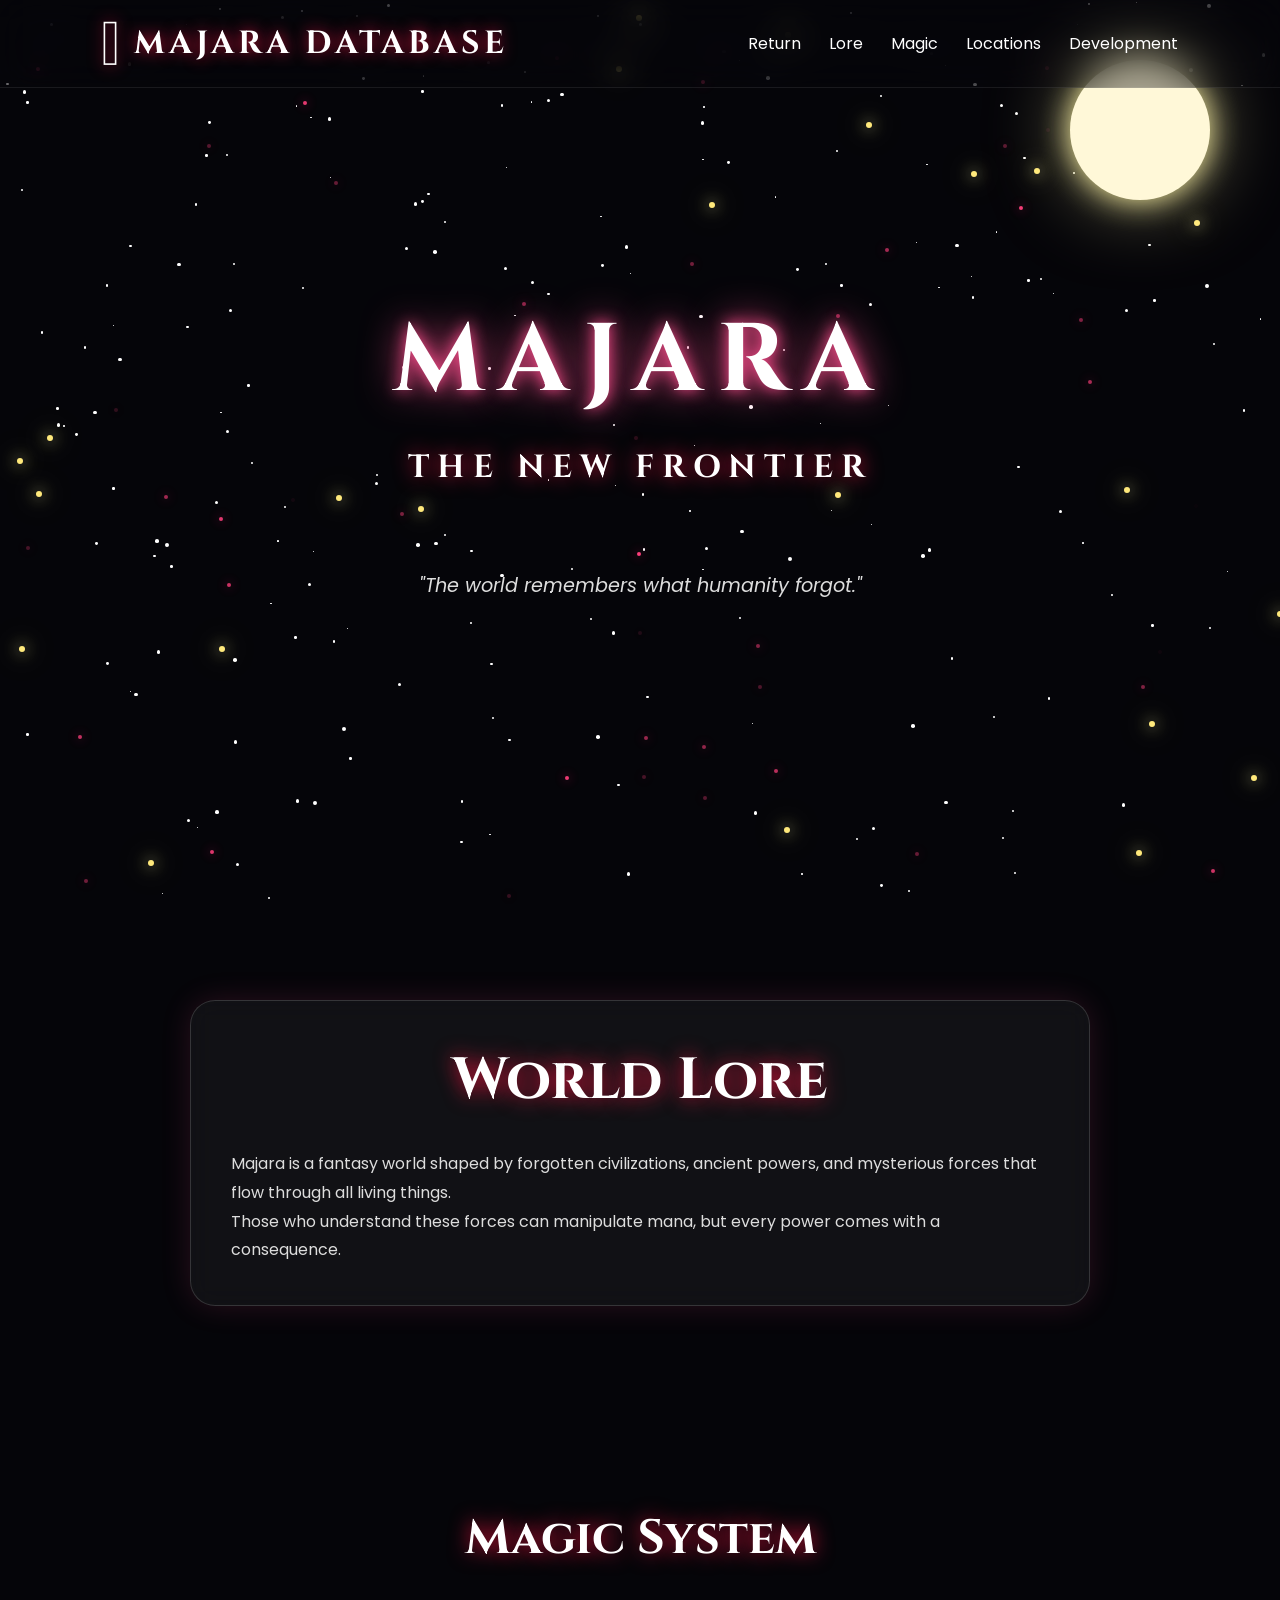
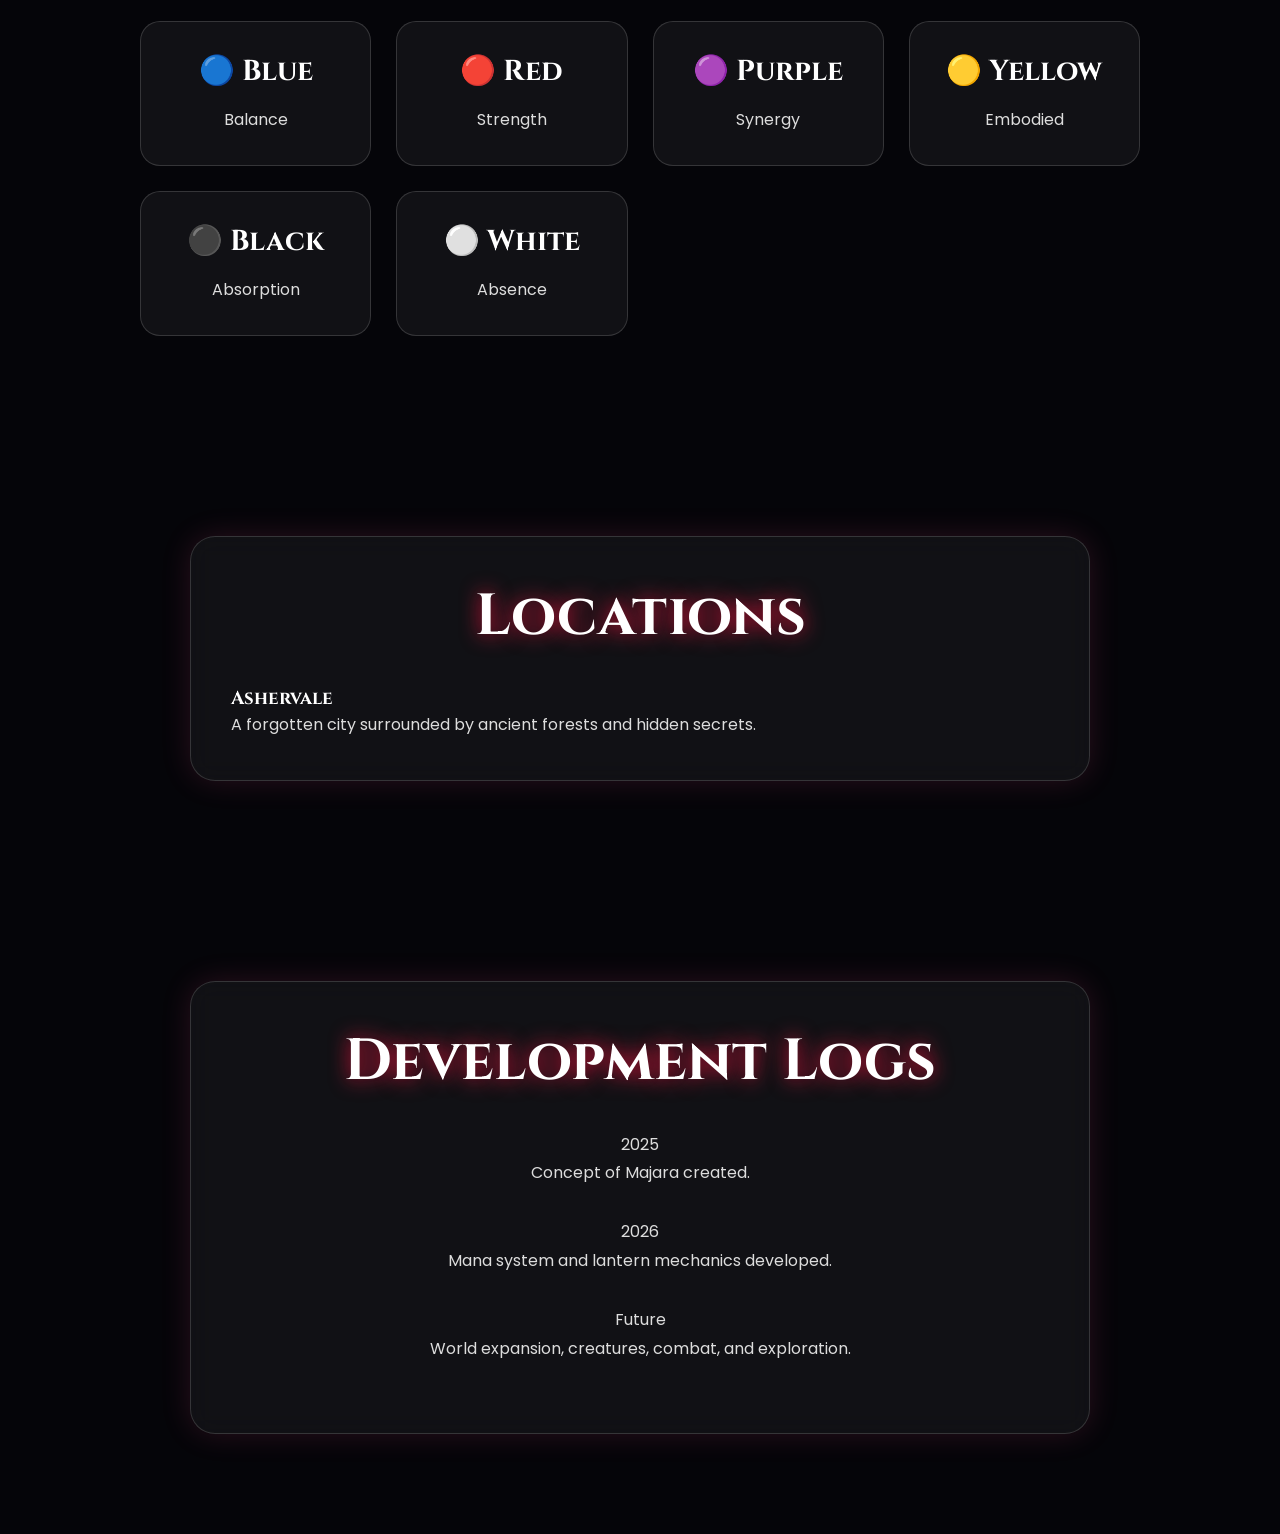
==== majara.html @ c11dbf0e "Added New pages" ====
<!DOCTYPE html>
<html lang="en">

<head>

<meta charset="UTF-8">

<meta name="viewport" content="width=device-width, initial-scale=1.0">

<title>MAJARA | World Database</title>

<link rel="stylesheet" href="css/style.css">

<link rel="stylesheet" href="css/majara.css">


<link href="https://fonts.googleapis.com/css2?family=Cinzel:wght@400;600;700&family=Poppins:wght@300;400;600&display=swap" rel="stylesheet">


</head>


<body>


<div id="stars"></div>

<div id="particleContainer"></div>

<div id="fireflyContainer"></div>

<div id="moon"></div>



<header>

<div class="logo">

𒀯 MAJARA DATABASE

</div>


<nav>

<a href="index.html">
Return
</a>


<a href="#lore">
Lore
</a>


<a href="#magic">
Magic
</a>


<a href="#locations">
Locations
</a>


<a href="#development">
Development
</a>


</nav>


</header>




<section class="majaraHero">


<h1>

MAJARA

</h1>


<h2>

THE NEW FRONTIER

</h2>


<p>

"The world remembers what humanity forgot."

</p>


</section>






<section id="lore">


<div class="glass">


<h2>

World Lore

</h2>


<p>

Majara is a fantasy world shaped by forgotten civilizations,
ancient powers, and mysterious forces that flow through all living things.

</p>


<p>

Those who understand these forces can manipulate mana,
but every power comes with a consequence.

</p>


</div>


</section>







<section id="magic">


<h2>

Magic System

</h2>



<div class="loreGrid">



<div class="loreCard">

<h3>

🔵 Blue

</h3>

<p>

Balance

</p>

</div>



<div class="loreCard">

<h3>

🔴 Red

</h3>

<p>

Strength

</p>

</div>




<div class="loreCard">

<h3>

🟣 Purple

</h3>

<p>

Synergy

</p>

</div>





<div class="loreCard">

<h3>

🟡 Yellow

</h3>

<p>

Embodied

</p>

</div>




<div class="loreCard">

<h3>

⚫ Black

</h3>

<p>

Absorption

</p>

</div>



<div class="loreCard">

<h3>

⚪ White

</h3>

<p>

Absence

</p>

</div>



</div>


</section>








<section id="locations">


<div class="glass">


<h2>

Locations

</h2>


<h3>

Ashervale

</h3>


<p>

A forgotten city surrounded by ancient forests and hidden secrets.

</p>


</div>


</section>








<section id="development">


<div class="glass">


<h2>

Development Logs

</h2>



<p>

2025

<br>

Concept of Majara created.

</p>



<p>

2026

<br>

Mana system and lantern mechanics developed.

</p>



<p>

Future

<br>

World expansion, creatures, combat, and exploration.

</p>


</div>


</section>




<script src="js/script.js"></script>


</body>

</html>
---- css/style.css ----
/* ==========================================================
   MALARA PORTFOLIO
   STYLE.CSS
   PART 1 - GLOBAL / BACKGROUND / NAVIGATION / HERO
========================================================== */

/* ===========================
   RESET
=========================== */

*{
    margin:0;
    padding:0;
    box-sizing:border-box;
}

html{
    scroll-behavior:smooth;
}

body{

    font-family:"Poppins",sans-serif;

    color:white;

    background:
    radial-gradient(circle at top,
    #181428 0%,
    #090812 45%,
    #040404 100%);

    overflow-x:hidden;

}

/* ===========================
   SCROLLBAR
=========================== */

::-webkit-scrollbar{
    width:10px;
}

::-webkit-scrollbar-track{
    background:#090909;
}

::-webkit-scrollbar-thumb{

    background:#7f1033;

    border-radius:20px;

}

::-webkit-scrollbar-thumb:hover{

    background:#c41452;

}

/* ===========================
   STARS
=========================== */

#stars{

    position:fixed;

    inset:0;

    overflow:hidden;

    pointer-events:none;

    z-index:-20;

}

.star{

    position:absolute;

    width:2px;

    height:2px;

    border-radius:50%;

    background:white;

    animation:
    twinkle 4s infinite ease-in-out;

}

@keyframes twinkle{

0%{

opacity:.2;

transform:scale(.6);

}

50%{

opacity:1;

transform:scale(1.4);

}

100%{

opacity:.2;

transform:scale(.6);

}

}

/* ===========================
   PARTICLES
=========================== */

#particleContainer{

    position:fixed;

    inset:0;

    pointer-events:none;

    z-index:-15;

}

.particle{

    position:absolute;

    width:4px;

    height:4px;

    border-radius:50%;

    background:#ff3f7d;

    box-shadow:
    0 0 12px #ff2b6e;

}

/* ===========================
   FIREFLIES
=========================== */

#fireflyContainer{

    position:fixed;

    inset:0;

    pointer-events:none;

    z-index:-10;

}

.firefly{

    position:absolute;

    width:6px;

    height:6px;

    border-radius:50%;

    background:#ffe97c;

    box-shadow:

    0 0 15px #fff7ad,

    0 0 30px #ffd95c;

}

/* ===========================
   MOON
=========================== */

#moon{

    position:fixed;

    right:70px;

    top:60px;

    width:140px;

    height:140px;

    border-radius:50%;

    background:#fff8d8;

    box-shadow:

    0 0 30px #fff5a5,

    0 0 80px rgba(255,245,170,.5);

    z-index:-5;

}

/* ===========================
   NAVBAR
=========================== */

header{

    position:fixed;

    top:0;

    left:0;

    width:100%;

    padding:22px 8%;

    display:flex;

    justify-content:space-between;

    align-items:center;

    backdrop-filter:blur(18px);

    background:rgba(8,8,12,.35);

    border-bottom:

    1px solid rgba(255,255,255,.08);

    z-index:999;

}

.logo{

    font-family:"Cinzel",serif;

    font-size:32px;

    font-weight:bold;

    color:white;

    letter-spacing:4px;

    text-shadow:

    0 0 15px crimson;

}

nav{

    display:flex;

    gap:28px;

}

nav a{

    color:white;

    text-decoration:none;

    font-size:16px;

    transition:.3s;

    position:relative;

}

nav a::after{

    content:"";

    position:absolute;

    left:0;

    bottom:-6px;

    width:0;

    height:2px;

    background:#ff3f82;

    transition:.35s;

}

nav a:hover{

    color:#ff4f8f;

}

nav a:hover::after{

    width:100%;

}

/* ===========================
   HERO
=========================== */

#home{

    min-height:100vh;

    display:flex;

    justify-content:center;

    align-items:center;

    padding:120px 30px;

}

.hero{

    text-align:center;

    width:min(900px,90vw);

}

.heroLogo{

    width:170px;

    margin-bottom:35px;

    transition:.5s;

    filter:

    drop-shadow(0 0 25px crimson);

}

.heroLogo:hover{

    transform:

    rotate(-3deg)

    scale(1.05);

}

.hero h1{

    font-family:"Cinzel",serif;

    font-size:clamp(60px,8vw,110px);

    letter-spacing:6px;

    text-shadow:

    0 0 25px crimson;

}

.hero h2{

    margin-top:15px;

    font-size:30px;

    color:#ff6fa6;

}

.hero p{

    margin-top:25px;

    font-size:20px;

    opacity:.85;

    line-height:1.8;

}

/* ===========================
   SOCIALS
=========================== */

.socials{

    display:flex;

    justify-content:center;

    gap:18px;

    flex-wrap:wrap;

    margin-top:45px;

}

.socials a{

    padding:14px 28px;

    border-radius:50px;

    text-decoration:none;

    color:white;

    background:

    rgba(255,255,255,.08);

    border:

    1px solid rgba(255,255,255,.12);

    backdrop-filter:blur(15px);

    transition:.35s;

}

.socials a:hover{

    transform:

    translateY(-5px);

    background:

    rgba(255,60,120,.25);

    box-shadow:

    0 0 20px crimson;

}

/* ===========================
   BUTTON
=========================== */

button{

    margin-top:45px;

    padding:18px 48px;

    border:none;

    border-radius:60px;

    background:

    linear-gradient(
    135deg,
    #ff0059,
    #b0005b);

    color:white;

    font-size:18px;

    cursor:pointer;

    transition:.35s;

}

button:hover{

    transform:

    translateY(-4px);

    box-shadow:

    0 0 30px crimson;

}

/* ===========================
   SECTION
=========================== */

section{

    padding:120px 8%;

}

/* ===========================
   GLASS CARD
=========================== */

.glass{

    background:

    rgba(255,255,255,.06);

    backdrop-filter:blur(18px);

    border:

    1px solid rgba(255,255,255,.08);

    border-radius:28px;

    padding:45px;

    box-shadow:

    0 0 30px rgba(0,0,0,.35);

}

/* ===========================
   RESPONSIVE
=========================== */

@media(max-width:900px){

header{

    flex-direction:column;

    gap:18px;

    padding:18px;

}

nav{

    flex-wrap:wrap;

    justify-content:center;

}

.heroLogo{

    width:120px;

}

.hero h2{

    font-size:24px;

}

.hero p{

    font-size:17px;

}

.socials{

    gap:12px;

}

.socials a{

    width:100%;

    max-width:280px;

    text-align:center;

}

button{

    width:100%;

    max-width:300px;

}

#moon{

    width:90px;

    height:90px;

    right:20px;

    top:25px;

}

}

/* ==========================================================
   PART 2 - ABOUT / HISTORY / SKILLS / PROJECTS / GALLERY / CONTACT
==========================================================*/

/* ===========================
   SECTION TITLES
=========================== */

section h2{

    font-family:"Cinzel",serif;

    font-size:clamp(36px,5vw,58px);

    text-align:center;

    margin-bottom:60px;

    text-shadow:

    0 0 20px crimson;

}

/* ===========================
   ABOUT
=========================== */

#about{

    display:flex;

    justify-content:center;

    align-items:center;

}

#about .glass{

    display:grid;

    grid-template-columns:

    320px 1fr;

    gap:50px;

    max-width:1200px;

    width:100%;

}

.aboutLeft{

    display:flex;

    justify-content:center;

    align-items:center;

}

.avatar{

    width:260px;

    aspect-ratio:1;

    object-fit:cover;

    border-radius:50%;

    border:

    4px solid rgba(255,255,255,.15);

    box-shadow:

    0 0 30px crimson;

    transition:.45s;

}

.avatar:hover{

    transform:

    scale(1.05);

    box-shadow:

    0 0 45px hotpink;

}

.aboutRight{

    display:flex;

    flex-direction:column;

    justify-content:center;

}

.aboutRight p{

    line-height:2;

    font-size:18px;

    opacity:.9;

}

.aboutStats{

    margin-top:35px;

    display:grid;

    grid-template-columns:

    repeat(auto-fit,minmax(130px,1fr));

    gap:20px;

}

.stat{

    padding:18px;

    border-radius:18px;

    background:

    rgba(255,255,255,.05);

    text-align:center;

}

.stat h3{

    color:#ff5d96;

    margin-bottom:8px;

}

/* ===========================
HISTORY
=========================== */

#history{

padding:120px 10%;
text-align:center;

}

.timeline{

max-width:900px;
margin:auto;
display:flex;
flex-direction:column;
gap:30px;

}

.timelineItem{

display:flex;
align-items:flex-start;
gap:25px;

padding:25px;

background:rgba(255,255,255,.05);

border:1px solid rgba(255,255,255,.08);

border-radius:18px;

backdrop-filter:blur(10px);

transition:.35s;

}

.timelineItem:hover{

transform:translateY(-5px);

border-color:#ff4f8f;

box-shadow:0 0 25px rgba(255,79,143,.35);

}

.timelineYear{

min-width:90px;

font-size:28px;

font-weight:700;

color:#ff4f8f;

font-family:"Cinzel",serif;

}

.timelineContent{

text-align:left;

}

.timelineContent h3{

margin-bottom:10px;

font-size:22px;

}

.timelineContent p{

opacity:.85;

line-height:1.7;

}

@media(max-width:768px){

.timelineItem{

flex-direction:column;
text-align:center;

}

.timelineContent{

text-align:center;

}

.timelineYear{

min-width:0;

}

}

/* ===========================
   DEVELOPER PROFILE
=========================== */

.developerProfile{

    width:80%;
    max-width:700px;

    margin:40px auto;

    padding:30px;

    background:rgba(255,255,255,0.05);

    border:1px solid rgba(255,255,255,0.15);

    border-radius:20px;

    backdrop-filter:blur(10px);

    text-align:center;

}


.developerProfile h3{

    font-family:"Cinzel", serif;

    font-size:2rem;

    margin-bottom:20px;

}


.developerProfile p{

    margin:10px;

    font-size:1.1rem;

}

/* ===========================
   SKILLS
=========================== */

.skillGrid{

    max-width:1100px;

    margin:auto;

    display:grid;

    grid-template-columns:

    repeat(auto-fit,minmax(320px,1fr));

    gap:30px;

}

.skillCard{

    padding:25px;

    border-radius:22px;

    background:

    rgba(255,255,255,.05);

    backdrop-filter:blur(12px);

    transition:.35s;

}

.skillCard:hover{

    transform:

    translateY(-8px);

    box-shadow:

    0 0 30px crimson;

}

.skillCard h3{

    margin-bottom:18px;

}

.skillBar{

    width:100%;

    height:14px;

    border-radius:30px;

    overflow:hidden;

    background:

    rgba(255,255,255,.08);

}

.fill{

    height:100%;

    border-radius:30px;

    background:

    linear-gradient(
    90deg,
    #ff3d74,
    #ff8eb7);

}

.lua{

    width:45%;

}

.csharp{

    width:75%;

}

.python{

    width:75%;

}

.html{

    width:100%;

}

.blender{

    width:65%;

}

.SQL{

    width:100%;
}

.C{

    width:85%;
}

.Java{

    width:50%
}

.Computer{

    width:100%;
}

/* ===========================
   PROJECTS
=========================== */

.projectGrid{

    display:grid;

    grid-template-columns:

    repeat(auto-fit,minmax(330px,1fr));

    gap:35px;

    max-width:1300px;

    margin:auto;

}

.project{

    overflow:hidden;

    border-radius:25px;

    background:

    rgba(255,255,255,.05);

    backdrop-filter:blur(12px);

    transition:.35s;

}

.project:hover{

    transform:

    translateY(-10px);

    box-shadow:

    0 0 35px crimson;

}

.project img{

    width:100%;

    height:220px;

    object-fit:cover;

}

.project h3{

    margin:20px;

}

.project p{

    margin:

    0 20px 25px;

    opacity:.8;

    line-height:1.7;

}

/* ===========================
   GALLERY
=========================== */

.galleryGrid{

    max-width:1300px;

    margin:auto;

    display:grid;

    grid-template-columns:

    repeat(auto-fit,minmax(250px,1fr));

    gap:20px;

}

.galleryGrid img{

    width:100%;

    aspect-ratio:1;

    object-fit:cover;

    border-radius:18px;

    cursor:pointer;

    transition:.35s;

}

.galleryGrid img:hover{

    transform:

    scale(1.04);

    box-shadow:

    0 0 25px crimson;

}

/* ===========================
   CONTACT
=========================== */

#contact{

    display:flex;

    justify-content:center;

}

#contact .glass{

    max-width:700px;

    width:100%;

    text-align:center;

}

#contact p{

    margin-top:15px;

    font-size:18px;

    opacity:.85;

}

/* ===========================
   FOOTER
=========================== */

footer{

    padding:35px;

    text-align:center;

    opacity:.55;

}

/* ===========================
   MOBILE
=========================== */

@media(max-width:900px){

#about .glass{

    grid-template-columns:1fr;

    text-align:center;

}

.avatar{

    width:190px;

}

.aboutRight{

    align-items:center;

}

.aboutRight p{

    font-size:17px;

}

.skillGrid{

    grid-template-columns:1fr;

}

.projectGrid{

    grid-template-columns:1fr;

}

.galleryGrid{

    grid-template-columns:

    repeat(2,1fr);

}

}

@media(max-width:600px){

.galleryGrid{

    grid-template-columns:1fr;

}

.project img{

    height:190px;

}

section{

    padding:80px 20px;

}

.glass{

    padding:28px;

}

section h2{

    margin-bottom:40px;

}

}

/* ===========================
   LIGHTBOX
=========================== */

#lightbox{

position:fixed;

inset:0;

background:rgba(0,0,0,.92);

display:flex;

justify-content:center;

align-items:center;

opacity:0;

pointer-events:none;

transition:.35s;

z-index:9999;

}

#lightbox.active{

opacity:1;

pointer-events:auto;

}

#lightbox img{

max-width:90vw;

max-height:90vh;

border-radius:20px;

box-shadow:

0 0 40px crimson;

}

/* ===========================
   CURSOR
=========================== */

#cursorGlow{

position:fixed;

width:22px;

height:22px;

border-radius:50%;

background:

rgba(255,50,120,.45);

filter:blur(10px);

pointer-events:none;

transform:

translate(-50%,-50%);

z-index:99999;

}


/* ==========================================================
   FINAL STYLES
==========================================================*/

#loader{

position:fixed;

inset:0;

background:#050505;

display:flex;

justify-content:center;

align-items:center;

z-index:999999;

transition:.8s;

}

#loader.hide{

opacity:0;

pointer-events:none;

}

.loaderContent{

text-align:center;

}

.loaderContent h1{

font-family:"Cinzel",serif;

font-size:70px;

letter-spacing:8px;

text-shadow:

0 0 30px crimson;

margin-bottom:30px;

}

.loaderBar{

width:520px;

height:8px;

background:#222;

border-radius:20px;

overflow:hidden;

}

.loaderFill{

height:100%;

width:0%;

background:

linear-gradient(

90deg,

crimson,

hotpink

);

animation:

loadingBar 1.2s linear;

}

@keyframes loadingBar{

from{

width:0;

}

to{

width:100%;

}

}

/* ===========================
   ACTIVE NAV
=========================== */

nav a.active{

color:#ff4b87;

}

nav a.active::after{

width:100%;

}

/* ===========================
   SMOOTH CARD HOVER
=========================== */

.project img{

transition:.5s;

}

.project:hover img{

transform:scale(1.06);

}

.galleryGrid img{

transition:

transform .35s,

box-shadow .35s;

}

.galleryGrid img:hover{

transform:scale(1.03);

}

/* ===========================
   MOBILE
=========================== */

@media(max-width:900px){

.loaderContent h1{

font-size:45px;

}

.loaderBar {
    width: 80vw;
    max-width: 500px;
    height: 8px;
    background: #222;
    border-radius: 20px;
    overflow: hidden;
}

}

#musicButton {
    position: fixed;
    top: 65px;
    left: 20px;
    z-index: 9999;
}

.social-buttons {
    display: flex;
    gap: 20px;
    justify-content: center;
    align-items: center;
}


.social-buttons a {
    width: 45px;
    height: 45px;

    display: flex;
    justify-content: center;
    align-items: center;

    transition: 0.3s;
}


.social-buttons img {
    width: 35px;
    height: 35px;

    filter: drop-shadow(0 0 8px white);

    transition: 0.3s;
}


.social-buttons a:hover img {
    transform: scale(1.2);

    filter:
        brightness(0)
        saturate(100%)
        invert(56%)
        sepia(89%)
        saturate(2500%)
        hue-rotate(305deg)
        brightness(103%)
        contrast(105%)
        drop-shadow(0 0 10px #ff4f8f)
        drop-shadow(0 0 20px #ff4f8f);
}

.social-buttons a {
    border-radius: 50%;
    transition: 0.3s;
}


.social-buttons a:hover {
    background: rgba(255, 79, 143, 0.15);

    box-shadow:
        0 0 10px #ff4f8f,
        0 0 25px #ff4f8f,
        0 0 45px #ff4f8f;
}

@media (max-width: 600px){

    nav {
        display:flex;
        flex-wrap:wrap;
        justify-content:center;
        gap:15px;
    }

    nav a {
        font-size:18px;
    }

}

@media(max-width:600px){

.social-buttons {
    gap:15px;
}

.social-buttons img {
    width:32px;
    height:32px;
}

}

/* ==========================================================
   FINAL MOBILE OPTIMIZATION FIX
========================================================== */


@media(max-width:768px){

    /* HEADER */
    header{

        position:fixed;

        top:0;

        padding:10px 15px;

        flex-direction:column;

        gap:8px;

        height:auto;

    }


    /* LOGO */
    .logo{

        font-size:22px;

        letter-spacing:3px;

    }


    /* NAV */
    nav{

        gap:12px;

        justify-content:center;

    }


    nav a{

        font-size:14px;

    }


    /* MUSIC BUTTON REAL FIX */
    #musicButton{

        width:35px;

        height:35px;

        padding:0;

        margin:0;

        border-radius:50%;

        position:fixed;

        top:10px;

        left:10px;

        z-index:99999;

        display:flex;

        justify-content:center;

        align-items:center;

        font-size:12px;

    }


    #musicButton img{

        width:15px;

        height:15px;

    }


    /* HERO */
    #home{

        padding-top:170px;

    }


    .heroLogo{

        width:90px;

        margin-bottom:20px;

    }


    .hero h1{

        font-size:50px;

        letter-spacing:3px;

    }


    /* LOADER */
    .loaderContent h1{

        font-size:38px;

        letter-spacing:4px;

    }


    .loaderBar{

        width:220px;

        height:6px;

    }

}



/* EXTRA SMALL PHONES */

@media(max-width:480px){


    header{

        padding:8px;

    }


    nav{

        gap:8px;

    }


    nav a{

        font-size:13px;

    }


    #musicButton{

        width:28px;

        height:28px;

        font-size:10px;

    }


    #musicButton img{

        width:12px;

        height:12px;

    }


}

/* ===========================
   CURRENT QUEST
=========================== */


#quest{

    padding:100px 20px;

}



.questCard{

    width:80%;

    max-width:800px;

    margin:auto;

    padding:40px;


    background:rgba(255,255,255,0.05);

    border:1px solid rgba(255,255,255,0.15);

    border-radius:25px;

    backdrop-filter:blur(10px);


}



.questCard h3{

    text-align:center;

    font-family:"Cinzel", serif;

    margin-bottom:20px;

}



.questCard p{

    text-align:center;

    line-height:1.7;

}



.questProgress{

    margin:40px 0;

}



.questItem{

    margin-bottom:25px;

}



.questItem h4{

    margin-bottom:10px;

}



.questBar{

    width:100%;

    height:12px;

    background:#222;

    border-radius:20px;

    overflow:hidden;

}



.questFill{

    height:100%;

    border-radius:20px;

    background:#ff4f8f;

}



.world{

    width:50%;

}



.systems{

    width:50%;

}



.assets{

    width:25%;

}



.objectives{

    margin-top:30px;

}



.objectives p{

    text-align:left;

    margin:8px;

}

/* ===========================
   TERMINAL MODE
=========================== */


#terminalOverlay{

position:fixed;

inset:0;

background:rgba(0,0,0,.85);

display:none;

align-items:center;

justify-content:center;

z-index:99999;

}



#terminalOverlay.active{

display:flex;

}



.terminalWindow{

width:650px;

max-width:90%;

background:#050505;

border:1px solid #ff4f8f;

box-shadow:
0 0 20px #ff4f8f,
0 0 60px rgba(255,79,143,.4);

font-family:monospace;

color:#ff4f8f;

border-radius:10px;

overflow:hidden;

}



.terminalTop{

display:flex;

justify-content:space-between;

padding:15px;

background:#111;

border-bottom:1px solid #ff4f8f;

}



#closeTerminal{

background:none;

border:none;

color:#ff4f8f;

font-size:18px;

cursor:pointer;

}



#terminalOutput{

padding:25px;

line-height:1.8;

min-height:350px;

}



.terminalInput{

padding:15px 25px;

border-top:1px solid #222;

}



.cursor{

animation:blink 1s infinite;

}



@keyframes blink{

50%{

opacity:0;

}

}

/* ===========================
   TERMINAL TEXT EFFECT
=========================== */


#terminalOutput p{

margin:5px 0;

}



#terminalOutput{

font-size:15px;

}



.terminalWindow::after{

content:"";

position:absolute;

pointer-events:none;

}
---- css/majara.css ----
/* ==========================================================
   MAJARA DATABASE
   FANTASY WORLD PAGE STYLE
========================================================== */


/* ===========================
   GLOBAL
=========================== */


body{

    background:#050509;

    color:white;

    overflow-x:hidden;

}



h1,
h2,
h3{

    font-family:"Cinzel", serif;

}



p{

    font-family:"Poppins", sans-serif;

    color:#ddd;

    line-height:1.8;

}



/* ===========================
   NAVIGATION
=========================== */


header{

    position:fixed;

    top:0;

    left:0;

    width:100%;

    z-index:1000;

}



.logo{

    font-family:"Cinzel", serif;

}





/* ===========================
   HERO
=========================== */


.majaraHero{

    height:100vh;

    display:flex;

    flex-direction:column;

    justify-content:center;

    align-items:center;

    text-align:center;

}



.majaraHero h1{

    font-size:6rem;

    letter-spacing:15px;

    text-shadow:

    0 0 15px #ff4f8f,

    0 0 40px #ff4f8f;

}



.majaraHero h2{

    font-size:2rem;

    letter-spacing:8px;

    margin-top:20px;

}



.majaraHero p{

    margin-top:30px;

    font-style:italic;

    font-size:1.2rem;

}



/* ===========================
   SECTIONS
=========================== */


section{

    padding:100px 20px;

}



section > h2{

    text-align:center;

    font-size:3rem;

    margin-bottom:50px;

}





/* ===========================
   GLASS CARDS
=========================== */


.glass{


    max-width:900px;

    margin:auto;


    padding:40px;


    background:

    rgba(255,255,255,0.05);



    border:

    1px solid rgba(255,255,255,0.15);



    border-radius:25px;



    backdrop-filter:blur(12px);



    box-shadow:

    0 0 30px rgba(255,79,143,0.15);



}



.glass h2{

    text-align:center;

    margin-bottom:30px;

}





/* ===========================
   MAGIC GRID
=========================== */


.loreGrid{


    width:90%;

    max-width:1000px;

    margin:auto;


    display:grid;


    grid-template-columns:

    repeat(auto-fit,minmax(200px,1fr));


    gap:25px;


}



.loreCard{


    padding:30px;


    text-align:center;



    background:

    rgba(255,255,255,0.05);



    border:

    1px solid rgba(255,255,255,0.15);



    border-radius:20px;



    transition:.3s;



}





.loreCard:hover{


    transform:translateY(-10px);



    box-shadow:

    0 0 25px #ff4f8f;



}





.loreCard h3{


    font-size:1.8rem;


    margin-bottom:15px;


}





/* ===========================
   DEVELOPMENT LOG
=========================== */


#development p{


    margin:30px 0;


    text-align:center;


}





/* ===========================
   MOBILE
=========================== */


@media(max-width:700px){



.majaraHero h1{


    font-size:3rem;


    letter-spacing:8px;


}



.majaraHero h2{


    font-size:1.2rem;


}



section > h2{


    font-size:2rem;


}



.glass{


    padding:25px;


}



}
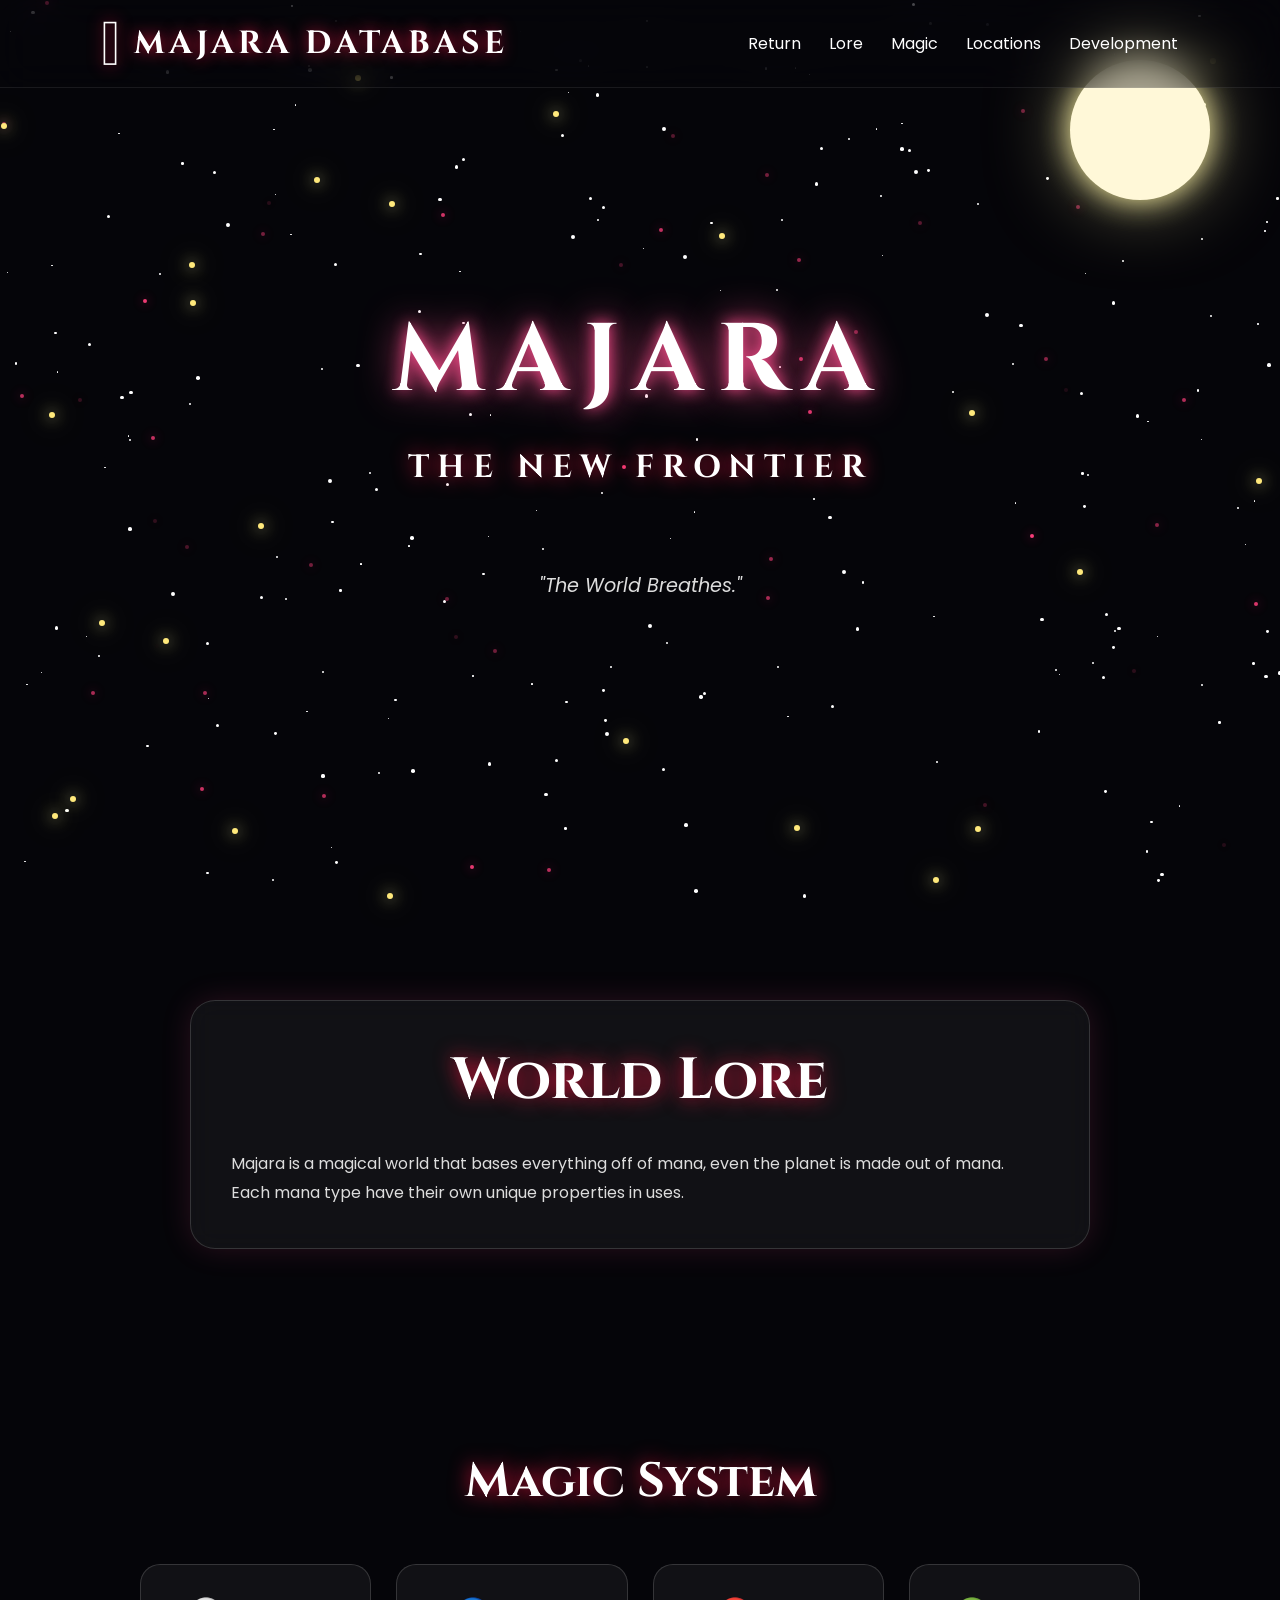
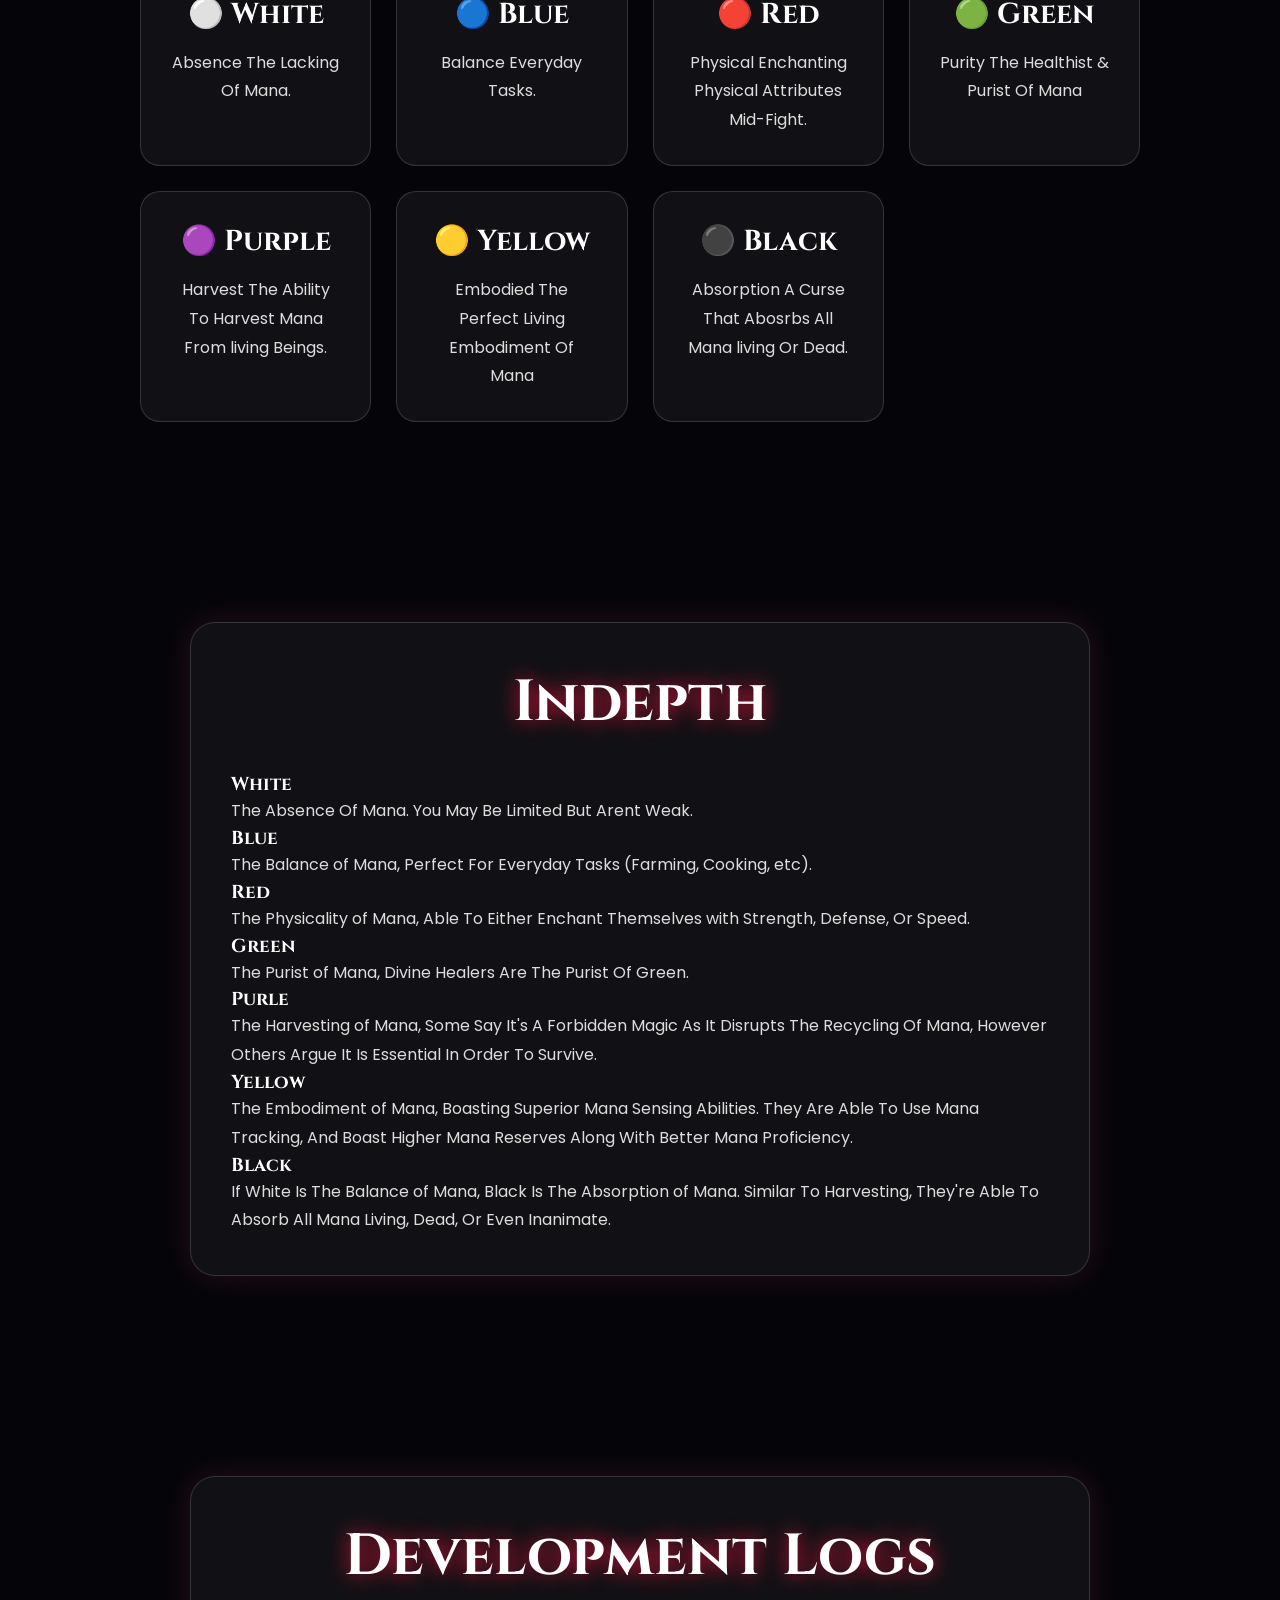
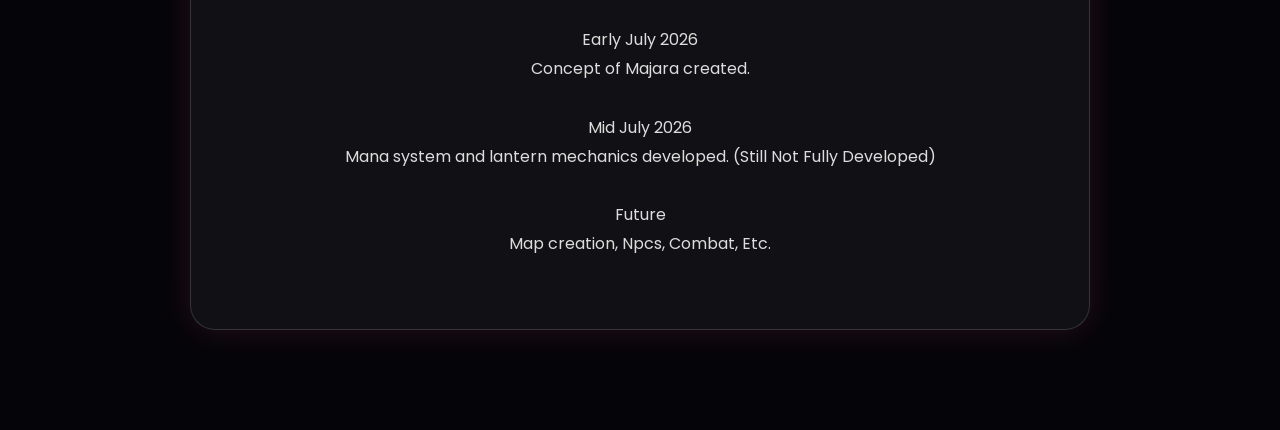
==== commit ee80c409: "Changes to New page" ====
--- a/majara.html
+++ b/majara.html
@@ -96,7 +96,7 @@
 
 <p>
 
-"The world remembers what humanity forgot."
+"The World Breathes."
 
 </p>
 
@@ -123,16 +123,14 @@
 
 <p>
 
-Majara is a fantasy world shaped by forgotten civilizations,
-ancient powers, and mysterious forces that flow through all living things.
-
-</p>
-
-
-<p>
-
-Those who understand these forces can manipulate mana,
-but every power comes with a consequence.
+Majara is a magical world that bases everything off of mana, even the planet is made out of mana.
+
+</p>
+
+
+<p>
+
+Each mana type have their own unique properties in uses.
 
 </p>
 
@@ -161,7 +159,22 @@
 
 <div class="loreGrid">
 
-
+<div class="loreCard">
+
+<h3>
+
+⚪ White
+
+</h3>
+
+<p>
+
+Absence
+The Lacking Of Mana.
+
+</p>
+
+</div>
 
 <div class="loreCard">
 
@@ -174,6 +187,7 @@
 <p>
 
 Balance
+Everyday Tasks.
 
 </p>
 
@@ -191,7 +205,25 @@
 
 <p>
 
-Strength
+Physical
+Enchanting Physical Attributes Mid-Fight.
+
+</p>
+
+</div>
+
+<div class="loreCard">
+
+<h3>
+
+🟢 Green
+
+</h3>
+
+<p>
+
+Purity
+The Healthist & Purist Of Mana
 
 </p>
 
@@ -210,7 +242,8 @@
 
 <p>
 
-Synergy
+Harvest
+The Ability To Harvest Mana From living Beings.
 
 </p>
 
@@ -231,6 +264,7 @@
 <p>
 
 Embodied
+The Perfect Living Embodiment Of Mana
 
 </p>
 
@@ -250,24 +284,7 @@
 <p>
 
 Absorption
-
-</p>
-
-</div>
-
-
-
-<div class="loreCard">
-
-<h3>
-
-⚪ White
-
-</h3>
-
-<p>
-
-Absence
+A Curse That Abosrbs All Mana living Or Dead.
 
 </p>
 
@@ -295,21 +312,99 @@
 
 <h2>
 
-Locations
+Indepth
 
 </h2>
 
 
 <h3>
 
-Ashervale
-
-</h3>
-
-
-<p>
-
-A forgotten city surrounded by ancient forests and hidden secrets.
+White
+
+</h3>
+
+
+<p>
+
+The Absence Of Mana. You May Be Limited But Arent Weak.
+
+</p>
+
+<h3>
+
+Blue
+
+</h3>
+
+
+<p>
+
+The Balance of Mana, Perfect For Everyday Tasks (Farming, Cooking, etc).
+
+</p>
+
+<h3>
+
+Red
+
+</h3>
+
+
+<p>
+
+The Physicality of Mana, Able To Either Enchant Themselves with Strength, Defense, Or Speed.
+
+</p>
+
+<h3>
+
+Green
+
+</h3>
+
+
+<p>
+
+The Purist of Mana, Divine Healers Are The Purist Of Green.
+
+</p>
+
+<h3>
+
+Purle
+
+</h3>
+
+
+<p>
+
+The Harvesting of Mana, Some Say It's A Forbidden Magic As It Disrupts The Recycling Of Mana, However Others Argue It Is Essential In Order To Survive.
+
+</p>
+
+<h3>
+
+Yellow
+
+</h3>
+
+
+<p>
+
+The Embodiment of Mana, Boasting Superior Mana Sensing Abilities. They Are Able To Use Mana Tracking, And Boast Higher Mana Reserves Along With Better Mana Proficiency.
+
+</p>
+
+<h3>
+
+Black
+
+</h3>
+
+
+<p>
+
+If White Is The Balance of Mana, Black Is The Absorption of Mana. Similar To Harvesting, They're Able To Absorb All Mana Living, Dead, Or Even Inanimate.
 
 </p>
 
@@ -342,7 +437,7 @@
 
 <p>
 
-2025
+Early July 2026
 
 <br>
 
@@ -354,11 +449,11 @@
 
 <p>
 
-2026
+Mid July 2026
 
 <br>
 
-Mana system and lantern mechanics developed.
+Mana system and lantern mechanics developed. (Still Not Fully Developed)
 
 </p>
 
@@ -370,7 +465,7 @@
 
 <br>
 
-World expansion, creatures, combat, and exploration.
+Map creation, Npcs, Combat, Etc.
 
 </p>
 
